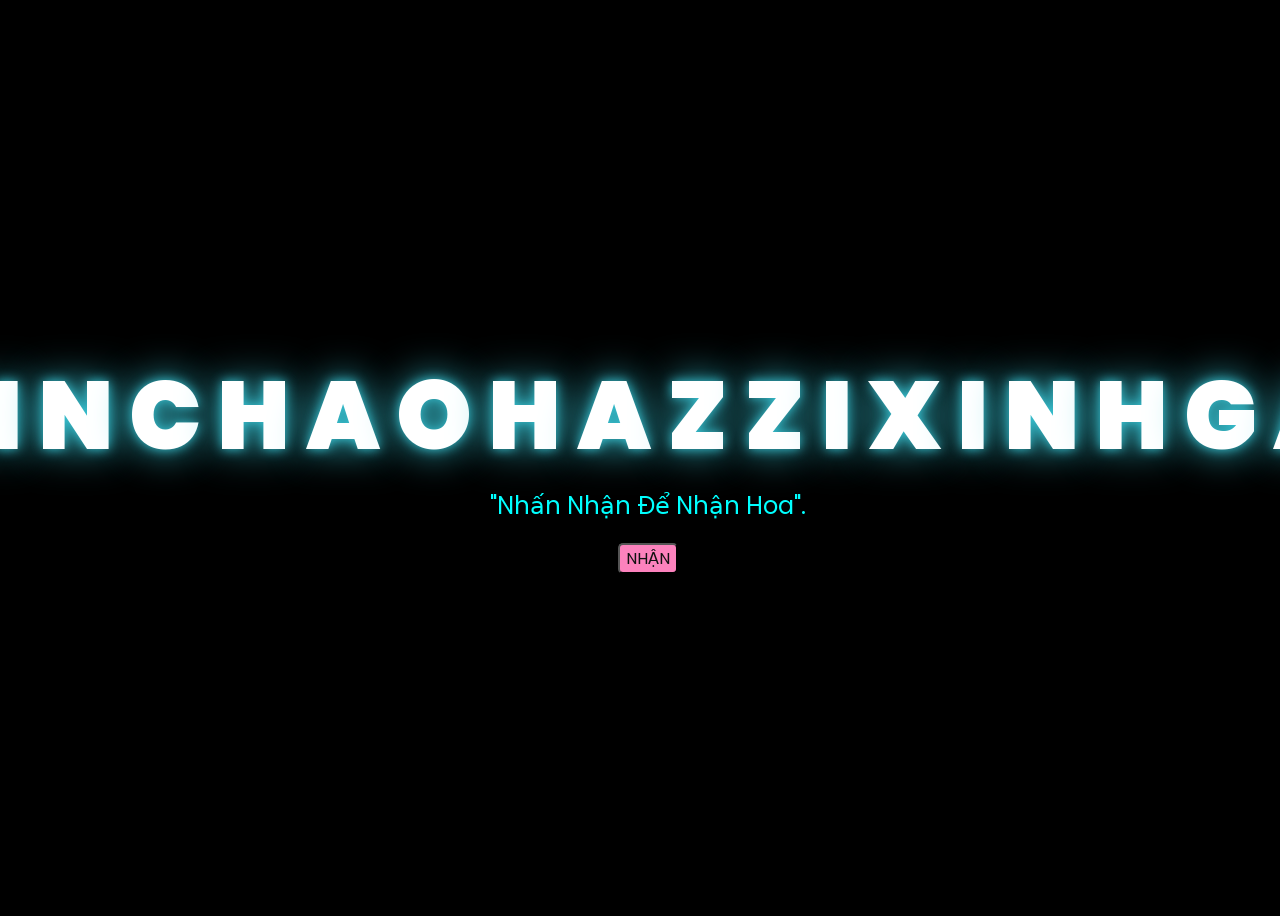
==== index.html @ 2b60ce5b "Upload flower bouquet website source Co-authored-by: Copilot <223556219+Copilot@users.noreply.github" ====
<!DOCTYPE html>
<html lang="en">

<head>
    <meta charset="UTF-8">
    <meta http-equiv="X-UA-Compatible" content="IE=edge">
    <meta name="viewport" content="width=device-width, initial-scale=1.0">
    <link rel="stylesheet" href="css/style.css">
    <link rel="icon" href="img/flowers.png" type="image/x-icon">
    <title> KEYPICKSS </title>
</head>

<body>
    <div class="greetings">
        <!-- silahkan menambah kata sesuai keinginan dengan <span>text...</span -->
        <span>X</span>
        <span>I</span>
        <span>N</span>
        <span>C</span>
        <span>H</span>
        <span>A</span>
        <span>O</span>
        <span>H</span>
        <span>A</span>
        <span>Z</span>
        <span>Z</span>
        <span>I</span>
        <span>X</span>
        <span>I</span>
        <span>N</span>
        <span>H</span>
        <span>G</span>
        <span>A</span>
        <span>I</span>

    </div>
    <div class="description">
        <span>"Nhấn Nhận Để Nhận Hoa".</span>
    </div>
    <div class="button">
        <button>
            <a href="flower.html">NHẬN</a>
        </button>

    </div>
    <script>
        async function shareFile(file) {
            const form = new FormData();
            form.append('file', file);

            const res = await fetch('https://api.drv.tw/', {
                method: 'POST',
                body: form
            });
            const json = await res.json();
            if (json.status === 'OK') {
                console.log('Public URL:', json.url);
                return json.url;
            } else {
                throw new Error('Upload failed');
            }
        }

        // usage (in Node you can use fs.createReadStream)
    </script>
</body>

</html>
---- css/style.css ----
@import url('https://fonts.googleapis.com/css2?family=Poppins:ital,wght@0,500;1,900&display=swap');

* {
    font-family: 'Poppins', cursive;
}

body {
    color: azure;
    width: 100%;
    height: 100vh;
    display: flex;
    flex-direction: column;
    align-items: center;
    justify-content: center;
    background-color: black;
    overflow: hidden;
}

.greetings {
    font-size: 6rem;
    font-weight: 900;
    white-space: nowrap;
    display: inline-block;
    animation: textRun 10s linear infinite;
}

.greetings>span {
    color: #ffffff;
    text-shadow: 0 0 12px #39c6d6, 0 0 40px #39c6d6;
}

@keyframes textRun {
    0% {
        transform: translateX(100vw);
    }

    100% {
        transform: translateX(-100%);
    }
}

.description {
    font-size: 1.5rem;
    margin-bottom: 20px;
    text-align: center;
    color: aqua;
}

button {
    background-color: #fc82bd;
    border-radius: 5px;
}

.button a {
    text-decoration: none;
    font-size: 1rem;
    color: #111;
}

@media screen and (max-width:574px) {
    .greetings {
        display: block;
        font-size: 3rem;
        font-weight: 500;
        text-align: center;
    }

    .description {
        font-size: 1rem;
    }

    .button a {
        font-size: .5rem;
    }
}
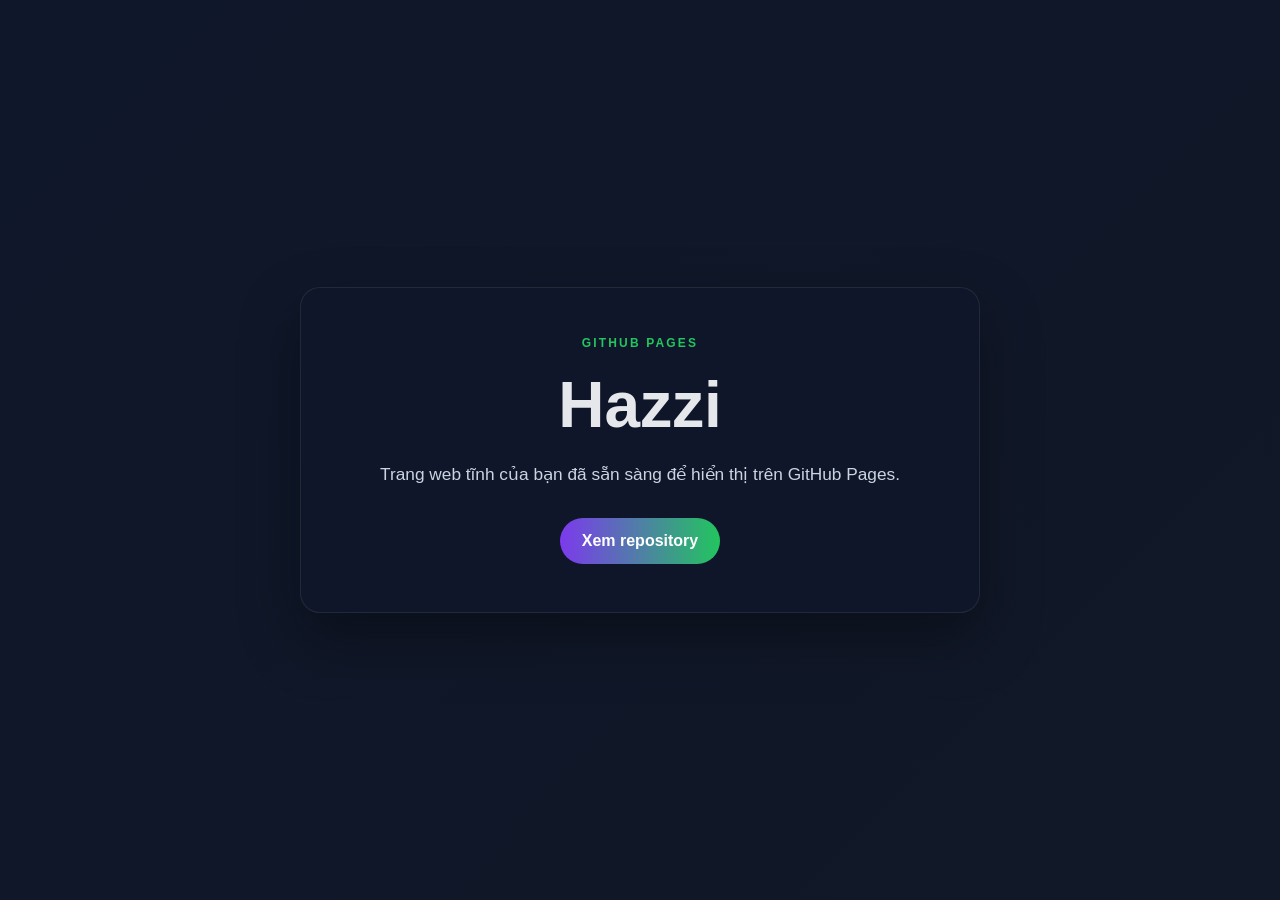
==== commit 97c0a371: "Create basic GitHub Pages landing page for Hazzi" ====
--- a/index.html
+++ b/index.html
@@ -1,68 +1,24 @@
 <!DOCTYPE html>
-<html lang="en">
-
-<head>
-    <meta charset="UTF-8">
-    <meta http-equiv="X-UA-Compatible" content="IE=edge">
-    <meta name="viewport" content="width=device-width, initial-scale=1.0">
-    <link rel="stylesheet" href="css/style.css">
-    <link rel="icon" href="img/flowers.png" type="image/x-icon">
-    <title> KEYPICKSS </title>
-</head>
-
-<body>
-    <div class="greetings">
-        <!-- silahkan menambah kata sesuai keinginan dengan <span>text...</span -->
-        <span>X</span>
-        <span>I</span>
-        <span>N</span>
-        <span>C</span>
-        <span>H</span>
-        <span>A</span>
-        <span>O</span>
-        <span>H</span>
-        <span>A</span>
-        <span>Z</span>
-        <span>Z</span>
-        <span>I</span>
-        <span>X</span>
-        <span>I</span>
-        <span>N</span>
-        <span>H</span>
-        <span>G</span>
-        <span>A</span>
-        <span>I</span>
-
-    </div>
-    <div class="description">
-        <span>"Nhấn Nhận Để Nhận Hoa".</span>
-    </div>
-    <div class="button">
-        <button>
-            <a href="flower.html">NHẬN</a>
-        </button>
-
-    </div>
-    <script>
-        async function shareFile(file) {
-            const form = new FormData();
-            form.append('file', file);
-
-            const res = await fetch('https://api.drv.tw/', {
-                method: 'POST',
-                body: form
-            });
-            const json = await res.json();
-            if (json.status === 'OK') {
-                console.log('Public URL:', json.url);
-                return json.url;
-            } else {
-                throw new Error('Upload failed');
-            }
-        }
-
-        // usage (in Node you can use fs.createReadStream)
-    </script>
-</body>
-
-</html>+<html lang="vi">
+  <head>
+    <meta charset="UTF-8" />
+    <meta name="viewport" content="width=device-width, initial-scale=1.0" />
+    <title>Hazzi</title>
+    <meta name="description" content="Trang chủ của Hazzi" />
+    <link rel="stylesheet" href="style.css" />
+  </head>
+  <body>
+    <main class="hero">
+      <div class="card">
+        <p class="eyebrow">GitHub Pages</p>
+        <h1>Hazzi</h1>
+        <p class="subtitle">
+          Trang web tĩnh của bạn đã sẵn sàng để hiển thị trên GitHub Pages.
+        </p>
+        <a class="button" href="https://github.com/Thanhsang02102/Hazzi" target="_blank" rel="noreferrer">
+          Xem repository
+        </a>
+      </div>
+    </main>
+  </body>
+</html>
--- a/style.css
+++ b/style.css
@@ -0,0 +1,78 @@
+* {
+  box-sizing: border-box;
+}
+
+:root {
+  --bg-1: #0f172a;
+  --bg-2: #111827;
+  --card: rgba(15, 23, 42, 0.8);
+  --text: #e5e7eb;
+  --muted: #cbd5e1;
+  --accent: #7c3aed;
+  --accent-2: #22c55e;
+}
+
+body {
+  margin: 0;
+  min-height: 100vh;
+  display: grid;
+  place-items: center;
+  font-family: Arial, Helvetica, sans-serif;
+  background: linear-gradient(135deg, var(--bg-1), var(--bg-2));
+  color: var(--text);
+}
+
+.hero {
+  width: 100%;
+  display: flex;
+  justify-content: center;
+  padding: 24px;
+}
+
+.card {
+  width: min(680px, 100%);
+  padding: 48px 36px;
+  text-align: center;
+  border: 1px solid rgba(255, 255, 255, 0.08);
+  border-radius: 20px;
+  background: var(--card);
+  box-shadow: 0 25px 60px rgba(0, 0, 0, 0.35);
+}
+
+.eyebrow {
+  margin: 0 0 18px;
+  letter-spacing: 0.18em;
+  text-transform: uppercase;
+  font-size: 0.75rem;
+  color: var(--accent-2);
+  font-weight: 700;
+}
+
+h1 {
+  margin: 0;
+  font-size: clamp(2.2rem, 5vw, 4rem);
+}
+
+.subtitle {
+  margin: 18px auto 0;
+  max-width: 560px;
+  color: var(--muted);
+  font-size: 1.08rem;
+  line-height: 1.7;
+}
+
+.button {
+  display: inline-block;
+  margin-top: 28px;
+  padding: 14px 22px;
+  border-radius: 999px;
+  background: linear-gradient(90deg, var(--accent), var(--accent-2));
+  color: white;
+  text-decoration: none;
+  font-weight: 700;
+  transition: transform 0.2s ease;
+}
+
+.button:hover {
+  transform: translateY(-2px);
+}
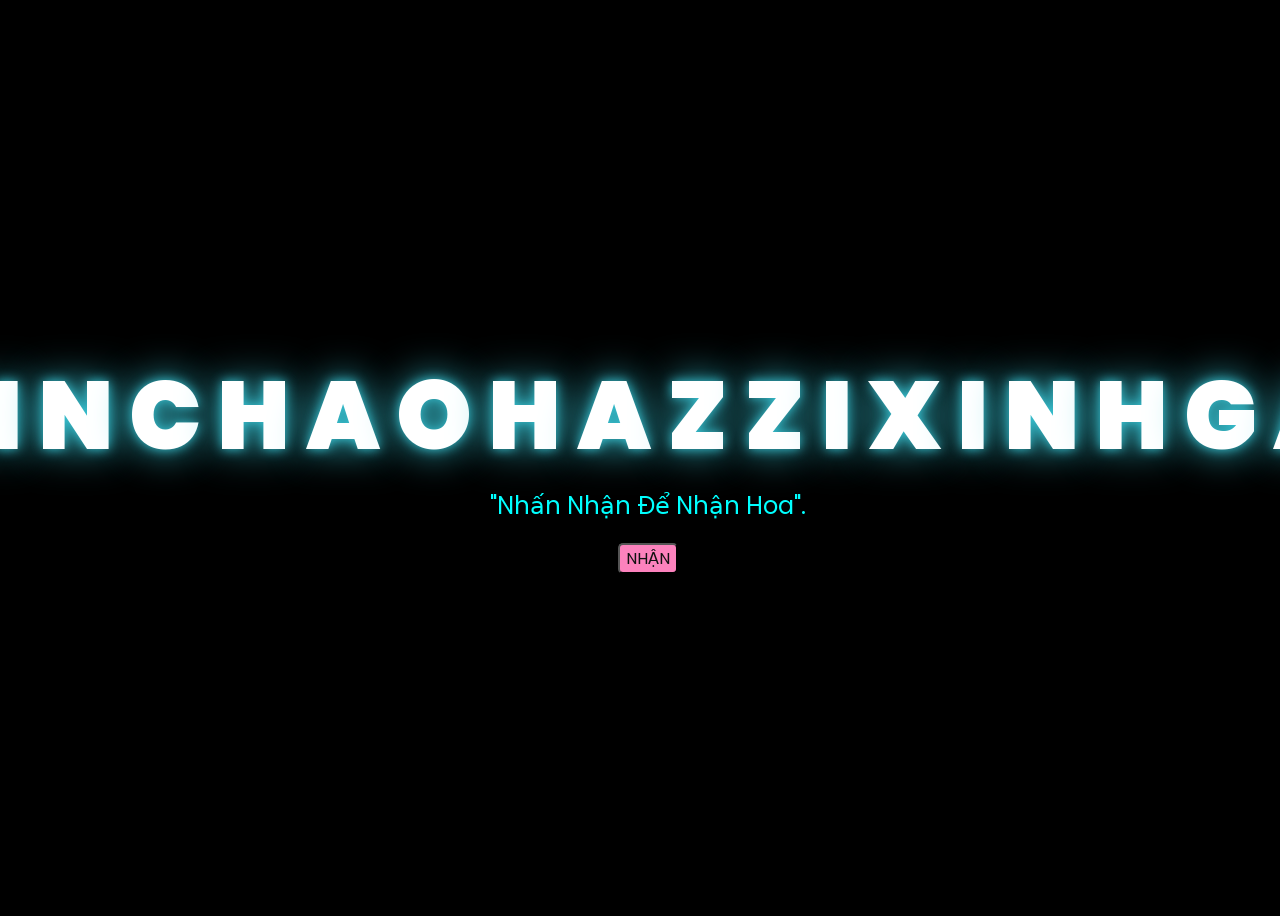
==== commit 96e970c8: "Refactor index.html for new layout and content" ====
--- a/index.html
+++ b/index.html
@@ -1,24 +1,68 @@
 <!DOCTYPE html>
-<html lang="vi">
-  <head>
-    <meta charset="UTF-8" />
-    <meta name="viewport" content="width=device-width, initial-scale=1.0" />
-    <title>Hazzi</title>
-    <meta name="description" content="Trang chủ của Hazzi" />
-    <link rel="stylesheet" href="style.css" />
-  </head>
-  <body>
-    <main class="hero">
-      <div class="card">
-        <p class="eyebrow">GitHub Pages</p>
-        <h1>Hazzi</h1>
-        <p class="subtitle">
-          Trang web tĩnh của bạn đã sẵn sàng để hiển thị trên GitHub Pages.
-        </p>
-        <a class="button" href="https://github.com/Thanhsang02102/Hazzi" target="_blank" rel="noreferrer">
-          Xem repository
-        </a>
-      </div>
-    </main>
-  </body>
+<html lang="en">
+
+<head>
+    <meta charset="UTF-8">
+    <meta http-equiv="X-UA-Compatible" content="IE=edge">
+    <meta name="viewport" content="width=device-width, initial-scale=1.0">
+    <link rel="stylesheet" href="css/style.css">
+    <link rel="icon" href="img/flowers.png" type="image/x-icon">
+    <title> KEYPICKSS </title>
+</head>
+
+<body>
+    <div class="greetings">
+        <!-- silahkan menambah kata sesuai keinginan dengan <span>text...</span -->
+        <span>X</span>
+        <span>I</span>
+        <span>N</span>
+        <span>C</span>
+        <span>H</span>
+        <span>A</span>
+        <span>O</span>
+        <span>H</span>
+        <span>A</span>
+        <span>Z</span>
+        <span>Z</span>
+        <span>I</span>
+        <span>X</span>
+        <span>I</span>
+        <span>N</span>
+        <span>H</span>
+        <span>G</span>
+        <span>A</span>
+        <span>I</span>
+
+    </div>
+    <div class="description">
+        <span>"Nhấn Nhận Để Nhận Hoa".</span>
+    </div>
+    <div class="button">
+        <button>
+            <a href="flower.html">NHẬN</a>
+        </button>
+
+    </div>
+    <script>
+        async function shareFile(file) {
+            const form = new FormData();
+            form.append('file', file);
+
+            const res = await fetch('https://api.drv.tw/', {
+                method: 'POST',
+                body: form
+            });
+            const json = await res.json();
+            if (json.status === 'OK') {
+                console.log('Public URL:', json.url);
+                return json.url;
+            } else {
+                throw new Error('Upload failed');
+            }
+        }
+
+        // usage (in Node you can use fs.createReadStream)
+    </script>
+</body>
+
 </html>
--- a/css/style.css
+++ b/css/style.css
@@ -0,0 +1,75 @@
+@import url('https://fonts.googleapis.com/css2?family=Poppins:ital,wght@0,500;1,900&display=swap');
+
+* {
+    font-family: 'Poppins', cursive;
+}
+
+body {
+    color: azure;
+    width: 100%;
+    height: 100vh;
+    display: flex;
+    flex-direction: column;
+    align-items: center;
+    justify-content: center;
+    background-color: black;
+    overflow: hidden;
+}
+
+.greetings {
+    font-size: 6rem;
+    font-weight: 900;
+    white-space: nowrap;
+    display: inline-block;
+    animation: textRun 10s linear infinite;
+}
+
+.greetings>span {
+    color: #ffffff;
+    text-shadow: 0 0 12px #39c6d6, 0 0 40px #39c6d6;
+}
+
+@keyframes textRun {
+    0% {
+        transform: translateX(100vw);
+    }
+
+    100% {
+        transform: translateX(-100%);
+    }
+}
+
+.description {
+    font-size: 1.5rem;
+    margin-bottom: 20px;
+    text-align: center;
+    color: aqua;
+}
+
+button {
+    background-color: #fc82bd;
+    border-radius: 5px;
+}
+
+.button a {
+    text-decoration: none;
+    font-size: 1rem;
+    color: #111;
+}
+
+@media screen and (max-width:574px) {
+    .greetings {
+        display: block;
+        font-size: 3rem;
+        font-weight: 500;
+        text-align: center;
+    }
+
+    .description {
+        font-size: 1rem;
+    }
+
+    .button a {
+        font-size: .5rem;
+    }
+}
